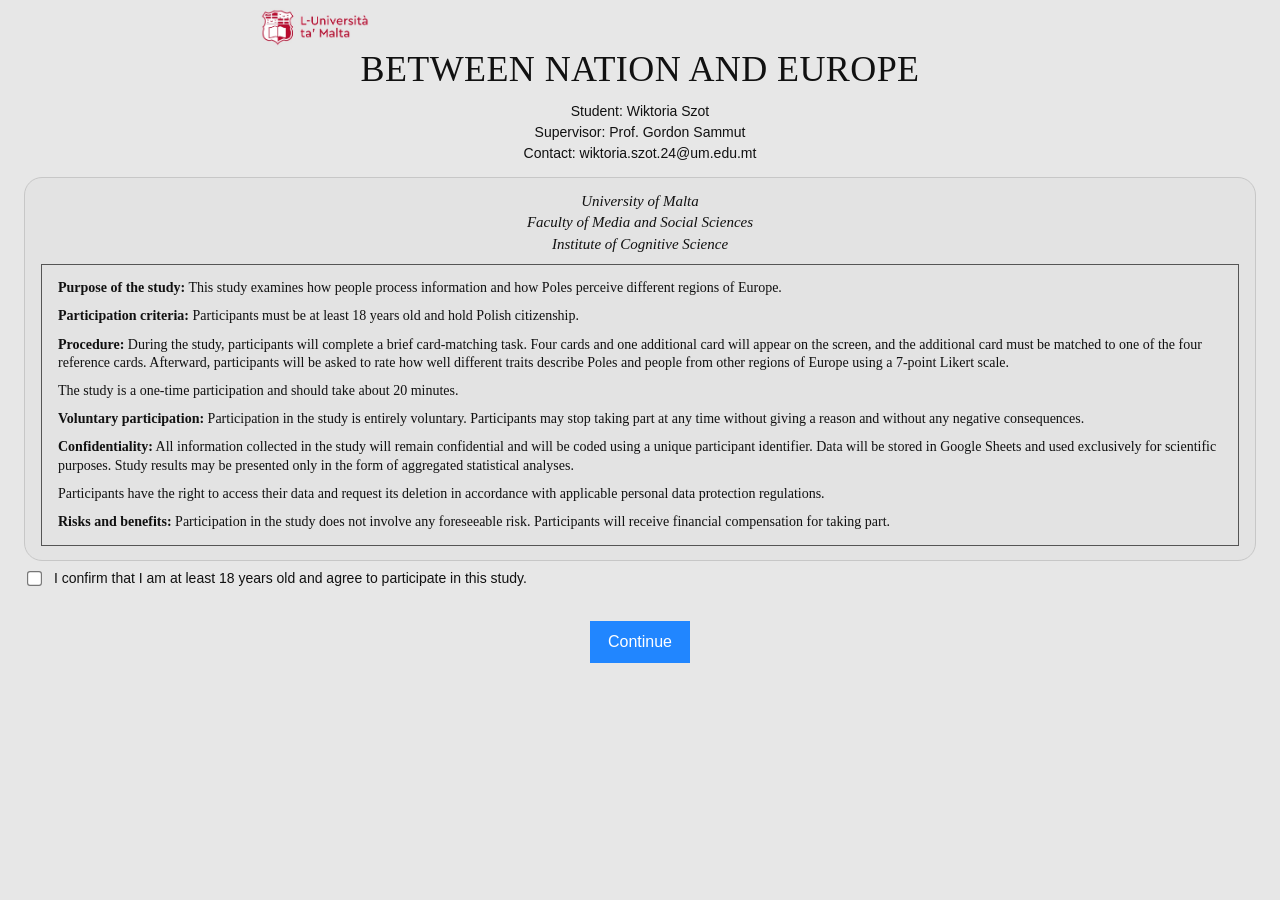
==== index.html @ 5c5033fe "Add files via upload" ====
<!DOCTYPE html>
<html lang="en">
<head>
  <meta charset="utf-8" />
  <meta name="viewport" content="width=device-width, initial-scale=1" />
  <title>Card Sorting Task</title>
  <link rel="stylesheet" href="style.css" />
</head>
<body>
  <div id="app"></div>
  <script src="languages.js?v=20260316c"></script>
  <script src="conditions.js?v=20260316c"></script>
  <script src="parameters_en.js?v=20260316c"></script>
  <script src="cards.js?v=20260316c"></script>
  <script src="experiment_en.js?v=20260316c"></script>
</body>
</html>
---- style.css ----
:root {
  --bg: #e7e7e7;
  --card-bg: #cfcfcf;
  --text: #111111;
  --muted: #4b5563;
  --border: #000000;
  --accent: #2186ff;
  --correct: #15803d;
  --wrong: #b91c1c;
}
* { box-sizing: border-box; }
body { margin: 0; font-family: Arial, Helvetica, sans-serif; background: var(--bg); color: var(--text); }
#app { min-height: 100vh; display: flex; align-items: center; justify-content: center; padding: 24px; }
.screen { width: min(1100px, 100%); }
.panel { background: var(--card-bg); border: 1px solid var(--border); border-radius: 0; padding: 18px 20px 28px; box-shadow: none; }
h1, h2, p { margin-top: 0; }
button { border: none; border-radius: 0; padding: 12px 18px; font-size: 16px; cursor: pointer; background: var(--accent); color: white; }
.meta { display: flex; justify-content: space-between; gap: 16px; margin-bottom: 14px; color: var(--text); font-size: 14px; }
.task-layout { display: grid; gap: 18px; }
.reference-row { display: grid; grid-template-columns: repeat(4, minmax(130px, 1fr)); gap: 18px; align-items: start; }
.reference-card { background: white; border: 4px solid var(--border); border-radius: 0; min-height: 160px; padding: 0; display: flex; align-items: center; justify-content: center; cursor: pointer; transition: border-color 0.08s ease; }
.reference-card:hover { border-color: var(--accent); }
.reference-card.disabled { cursor: default; pointer-events: none; }
.reference-card.selected { border-color: var(--accent); }
.target-wrap { display: flex; justify-content: center; margin-top: 4px; }
.target-card { width: 160px; min-height: 160px; background: white; border: 4px solid var(--border); border-radius: 0; display: flex; align-items: center; justify-content: center; }
.feedback { text-align: center; font-size: 34px; font-weight: 400; min-height: 48px; margin-top: 6px; }
.feedback.correct { color: var(--correct); }
.feedback.wrong { color: var(--wrong); }
.center { text-align: center; }
.small { color: var(--muted); font-size: 14px; }
.card-svg { width: 108px; height: 108px; }
@media (max-width: 820px) {
  .reference-row { grid-template-columns: repeat(2, minmax(120px, 1fr)); }
  .reference-card { min-height: 150px; }
  .target-card { width: 150px; min-height: 150px; }
}


.start-screen {
  width: min(1180px, 100%);
}

.start-panel {
  padding: 26px 34px 30px;
}

.start-title {
  text-align: center;
  font-size: clamp(36px, 4vw, 58px);
  font-weight: 700;
  margin-bottom: 18px;
}

.start-subtitle {
  text-align: center;
  font-size: 18px;
  margin-bottom: 18px;
}

.consent-box {
  border: 1px solid var(--border);
  padding: 18px 20px;
  background: var(--card-bg);
  text-align: left;
  line-height: 1.55;
}

.consent-box p:last-child {
  margin-bottom: 0;
}

.consent-check {
  display: flex;
  align-items: flex-start;
  gap: 10px;
  margin: 18px 0 8px;
  font-size: 16px;
  line-height: 1.4;
}

.consent-check input {
  margin-top: 3px;
  transform: scale(1.15);
}

.form-error {
  min-height: 24px;
  color: var(--wrong);
  font-size: 14px;
  text-align: center;
  margin-top: 4px;
}

.button-row {
  margin-top: 12px;
}

.center-row {
  display: flex;
  justify-content: center;
  gap: 12px;
  flex-wrap: wrap;
}

.demographics-panel {
  max-width: 640px;
  margin: 0 auto;
}

.article-screen {
  width: min(1180px, 100%);
}

.article-panel {
  max-width: 1080px;
  margin: 0 auto;
  background: #efefef;
}

.article-text-wrap {
  margin: 20px auto 18px;
  padding: 28px 30px;
  background: #ffffff;
  border: 1px solid #b9b9b9;
  max-width: 980px;
}

.article-text-wrap h3 {
  margin: 0 0 18px;
  font-size: 28px;
  line-height: 1.25;
  text-align: left;
}

.article-text-wrap p {
  margin: 0;
  font-size: 22px;
  line-height: 1.65;
  text-align: left;
}

.trait-screen {
  width: min(1180px, 100%);
}

.trait-panel {
  max-width: 1080px;
  margin: 0 auto;
}

.trait-subtitle {
  margin-bottom: 18px;
}

.trait-table-wrap {
  overflow-x: auto;
  background: #ffffff;
  border: 1px solid #b9b9b9;
}

.trait-table {
  width: 100%;
  border-collapse: collapse;
  min-width: 820px;
  table-layout: fixed;
}

.trait-table th,
.trait-table td {
  border: 1px solid #d1d1d1;
  padding: 10px 8px;
  text-align: center;
  vertical-align: middle;
}

.trait-table th:first-child,
.trait-table td:first-child {
  width: 340px;
  text-align: left;
  font-weight: 700;
  background: #f7f7f7;
}

.trait-table thead th {
  background: #ececec;
}

.trait-radio-label {
  display: flex;
  justify-content: center;
}

.trait-radio-label input {
  transform: scale(1.15);
  margin: 0;
}

.demographics-form {
  display: grid;
  gap: 14px;
  margin-top: 20px;
}

.demographics-field {
  display: grid;
  gap: 6px;
  text-align: left;
}

.demographics-field > span {
  font-size: 15px;
  font-weight: 700;
  padding: 0;
}

.demographics-field input,
.demographics-field select {
  width: 100%;
  border: 1px solid var(--border);
  border-radius: 0;
  background: #ffffff;
  color: var(--text);
  padding: 10px 12px;
  font-size: 16px;
  font-family: Arial, Helvetica, sans-serif;
}

@media (max-width: 820px) {
  .start-panel {
    padding: 20px 18px 24px;
  }

  .consent-box {
    padding: 14px;
  }
}


#app.consent-mode {
  align-items: flex-start;
  justify-content: center;
  padding-top: 8px;
  padding-bottom: 10px;
}

.start-screen {
  width: min(1240px, 100%);
}

.start-panel {
  background: transparent;
  border: none;
  padding: 0;
}

.consent-look {
  font-family: "Times New Roman", Times, serif;
}

.brand-row {
  display: flex;
  align-items: center;
  justify-content: flex-start;
  gap: 12px;
  width: min(760px, 100%);
  margin: 0 auto 2px;
  font-family: Arial, Helvetica, sans-serif;
}

.brand-logo {
  width: 110px;
  height: auto;
}

.brand-name {
  font-size: 24px;
  font-weight: 600;
}

.hero-title {
  margin: 0 0 12px;
  text-align: center;
  font-size: clamp(24px, 3vw, 36px);
  font-weight: 500;
  text-transform: uppercase;
  letter-spacing: 0.4px;
}

.hero-meta {
  text-align: center;
  font-family: Arial, Helvetica, sans-serif;
  font-size: 14px;
  line-height: 1.35;
  margin-bottom: 14px;
}

.hero-meta div + div {
  margin-top: 2px;
}

.consent-frame-wrap {
  background: #e3e3e3;
  border: 1px solid #c7c7c7;
  border-radius: 18px;
  padding: 14px 16px;
}

.consent-frame-scroll {
  max-height: none;
  overflow: visible;
  padding-right: 0;
}

.consent-frame-head {
  text-align: center;
  font-style: italic;
  font-size: 15px;
  line-height: 1.3;
  margin-bottom: 10px;
}

.consent-frame-head div + div {
  margin-top: 2px;
}

.consent-inner-box {
  border: 1px solid #555;
  padding: 14px 16px;
  background: transparent;
}

.consent-doc {
  color: #111;
}

.consent-doc-kicker {
  font-size: 17px;
  font-weight: 700;
  line-height: 1.3;
  margin-bottom: 6px;
}

.consent-doc-title {
  font-size: 21px;
  font-weight: 700;
  line-height: 1.25;
  margin-bottom: 14px;
}

.consent-doc p {
  font-size: 14px;
  line-height: 1.3;
  margin: 0 0 10px;
}

.consent-doc p:last-child {
  margin-bottom: 0;
}

.consent-doc strong {
  font-weight: 700;
}

.consent-check-large {
  margin-top: 8px;
  font-family: Arial, Helvetica, sans-serif;
  font-size: 14px;
}

.consent-button-row {
  margin-top: 6px;
}

.form-error {
  min-height: 18px;
  margin-top: 4px;
  color: #b91c1c;
  font-family: Arial, Helvetica, sans-serif;
  text-align: center;
}

@media (max-width: 820px) {
  #app.consent-mode {
    padding: 12px;
  }

  .brand-row {
    width: 100%;
    justify-content: flex-start;
    gap: 6px;
    margin: 0 auto 8px;
  }

  .brand-logo {
    width: 92px;
  }

  .brand-name {
    font-size: 20px;
  }

  .trait-table {
    min-width: 720px;
  }

  .trait-table th,
  .trait-table td {
    padding: 8px 6px;
  }

  .trait-table th:first-child,
  .trait-table td:first-child {
    width: 250px;
  }

  .hero-meta {
    font-size: 14px;
    line-height: 1.45;
    margin-bottom: 16px;
  }

  .consent-frame-wrap {
    padding: 16px;
    border-radius: 12px;
  }

  .consent-frame-scroll {
    max-height: none;
    overflow: visible;
    padding-right: 0;
  }

  .consent-inner-box {
    padding: 16px;
  }

  .consent-doc-kicker {
    font-size: 17px;
  }

  .consent-doc-title {
    font-size: 21px;
    margin-bottom: 16px;
  }

  .consent-doc p {
    font-size: 15px;
    line-height: 1.45;
    margin-bottom: 16px;
  }

  .consent-check-large {
    margin-top: 16px;
    font-size: 15px;
  }

  .consent-button-row {
    margin-top: 12px;
  }
}
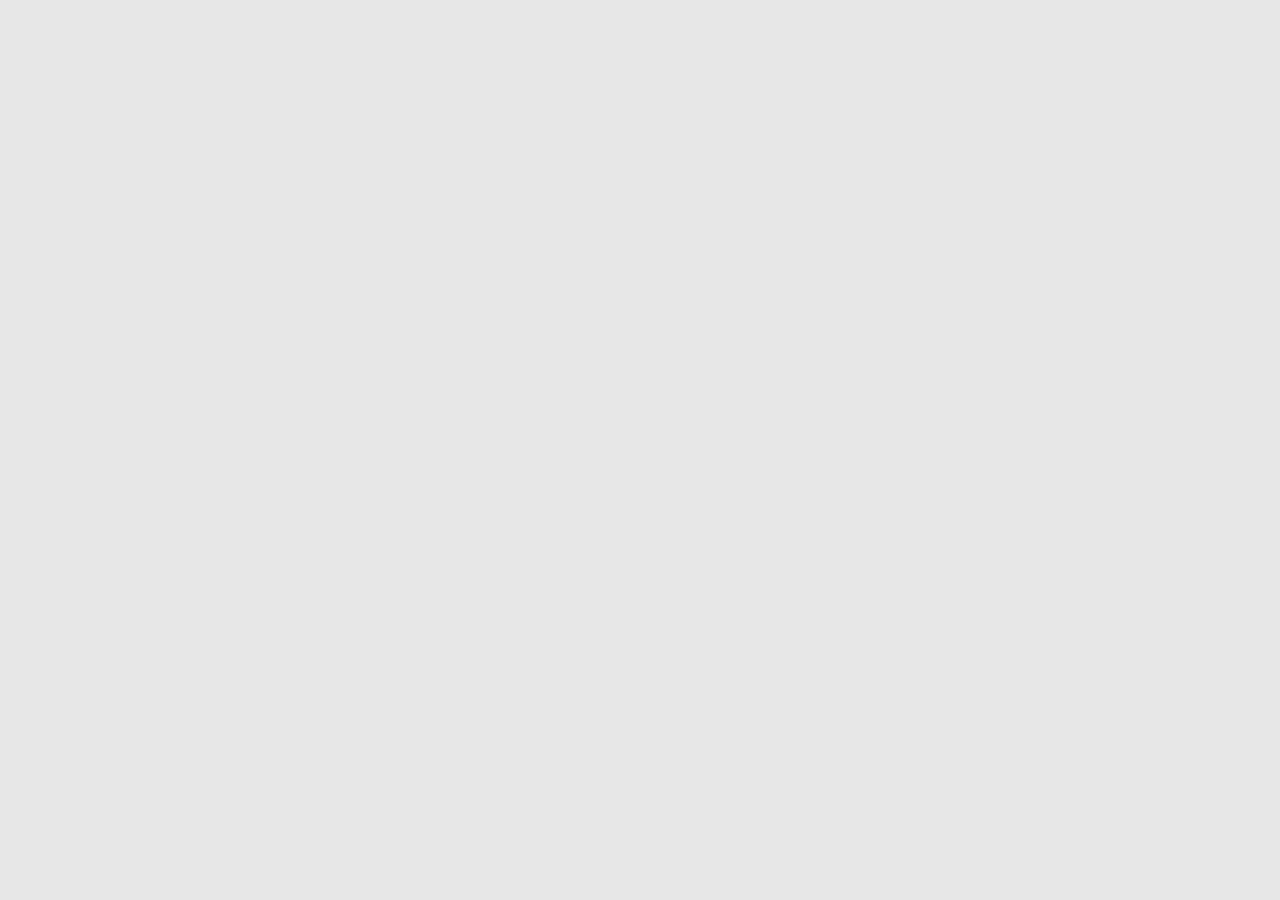
==== commit 43c5c455: "Update index.html" ====
--- a/index.html
+++ b/index.html
@@ -1,5 +1,5 @@
 <!DOCTYPE html>
-<html lang="en">
+<html lang="pl">
 <head>
   <meta charset="utf-8" />
   <meta name="viewport" content="width=device-width, initial-scale=1" />
@@ -8,10 +8,10 @@
 </head>
 <body>
   <div id="app"></div>
-  <script src="languages.js?v=20260316c"></script>
-  <script src="conditions.js?v=20260316c"></script>
-  <script src="parameters_en.js?v=20260316c"></script>
-  <script src="cards.js?v=20260316c"></script>
-  <script src="experiment_en.js?v=20260316c"></script>
+  <script src="languages.js"></script>
+  <script src="conditions.js"></script>
+  <script src="parameters.js"></script>
+  <script src="cards.js"></script>
+  <script src="experiment.js"></script>
 </body>
 </html>
